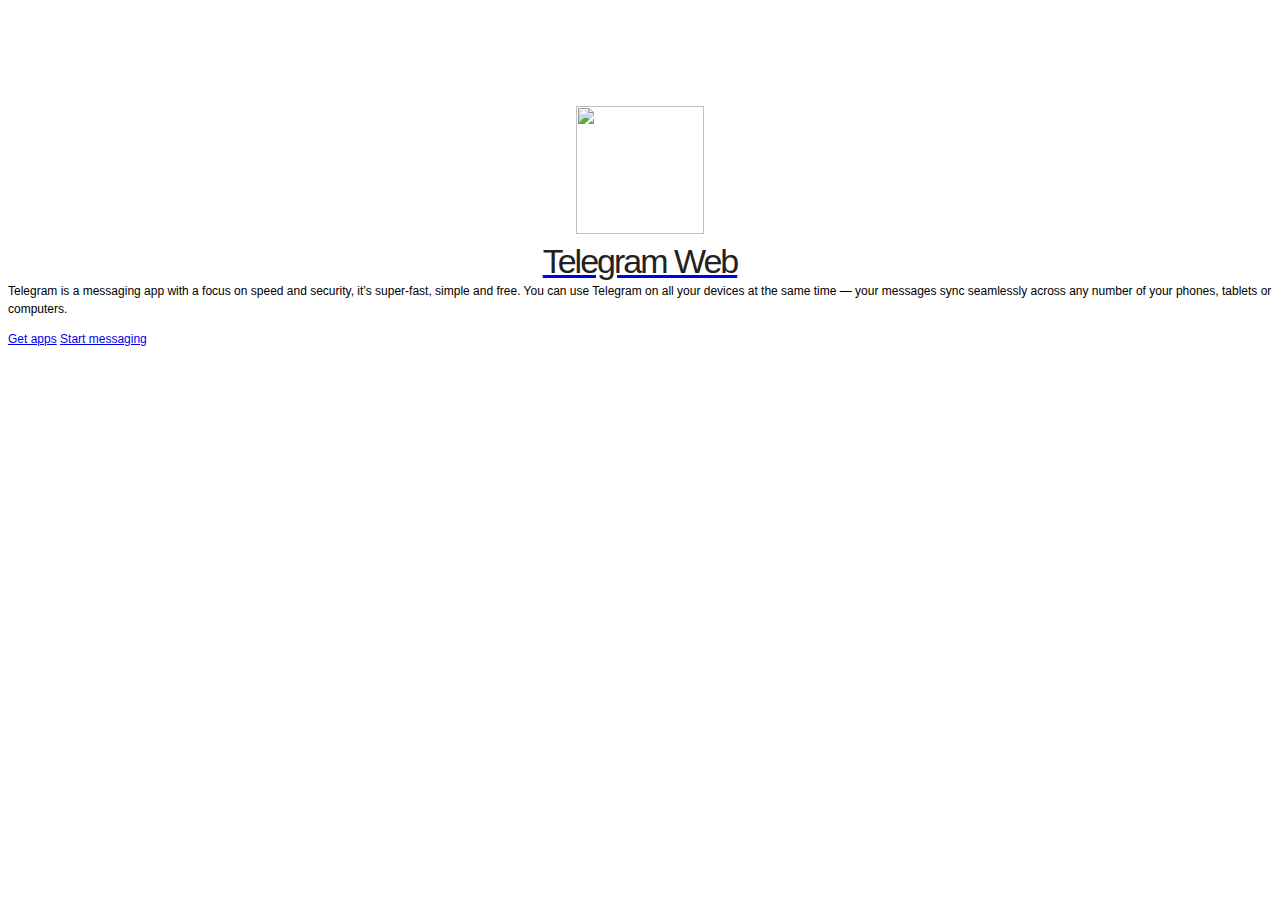
==== index.html @ 015591cd "initial" ====
<!doctype html>
<html class="no-js" lang="">
  <head>
    <meta charset="utf-8">
    <meta http-equiv="x-ua-compatible" content="ie=edge">
    <meta name="viewport" content="width=device-width, initial-scale=1">
    <title>Telegram Web</title>
    <meta name="description" content="Web client for Telegram messenger.">
    <meta name="keywords" content="telegram, telegram web, webogram">
    <meta name="viewport" content="width=device-width, initial-scale=1">
    <link rel="shortcut icon" href="/telegram.ico" type="image/x-icon" />
    <link rel="stylesheet" href="https://yastatic.net/bootstrap/3.3.1/css/bootstrap.min.css">
    <style>
      body {
        font: 12px/18px "Lucida Grande","Lucida Sans Unicode",Arial,Helvetica,Verdana,sans-serif;
      }
      .logo {
        font-size: 34px;
        color: #222;
        text-align: center;
        margin-top: 18px;
        margin-bottom: 6px;
        font-weight: normal;
        letter-spacing: -2px;
      }
      .img_logo {
        display: block;
        height: 128px;
        margin: 0 auto;
        width: 128px;
      }
      .main {
        margin-top: 80px;
        margin-bottom: 100px;
      }
    </style>

    <script async src="//pagead2.googlesyndication.com/pagead/js/adsbygoogle.js"></script>
    <script>
      (adsbygoogle = window.adsbygoogle || []).push({
        google_ad_client: "ca-pub-8793154185166476",
        enable_page_level_ads: true
      });
      (adsbygoogle=window.adsbygoogle||[]).requestNonPersonalizedAds=0;
    </script>

  </head>
  <body>
    <div class="container">
      <div class="row">
        <div class="col-md-6 col-md-offset-2 text-center">&nbsp;</div>
      </div>
      <div class="row main">
        <div class="col-md-4 col-md-offset-4 text-center">
          <a href="https://web.telegram.org">
            <img src="https://telegram.org/img/t_logo.png" class="img_logo">
            <h1 class="logo">Telegram Web</h1>
          </a>
          <p>Telegram is a messaging app with a focus on speed and security, it’s super-fast, simple and free. You can use Telegram on all your devices at the same time — your messages sync seamlessly across any number of your phones, tablets or computers.</p>
          <a class="btn btn-default" href="https://telegram.org/apps">Get apps</a> <a href="https://web.telegram.org" class="btn btn-primary">Start messaging</a>
        </div>
      </div>
    </div>
<!-- Yandex.Metrika counter -->
<script type="text/javascript" >
    (function (d, w, c) {
        (w[c] = w[c] || []).push(function() {
            try {
                w.yaCounter23986096 = new Ya.Metrika2({
                    id:23986096,
                    clickmap:true,
                    trackLinks:true,
                    accurateTrackBounce:true,
                    webvisor:true,
                    trackHash:true
                });
            } catch(e) { }
        });

        var n = d.getElementsByTagName("script")[0],
            s = d.createElement("script"),
            f = function () { n.parentNode.insertBefore(s, n); };
        s.type = "text/javascript";
        s.async = true;
        s.src = "https://mc.yandex.ru/metrika/tag.js";

        if (w.opera == "[object Opera]") {
            d.addEventListener("DOMContentLoaded", f, false);
        } else { f(); }
    })(document, window, "yandex_metrika_callbacks2");
</script>
<noscript><div><img src="https://mc.yandex.ru/watch/23986096" style="position:absolute; left:-9999px;" alt="" /></div></noscript>
<!-- /Yandex.Metrika counter -->

  </body>
</html>
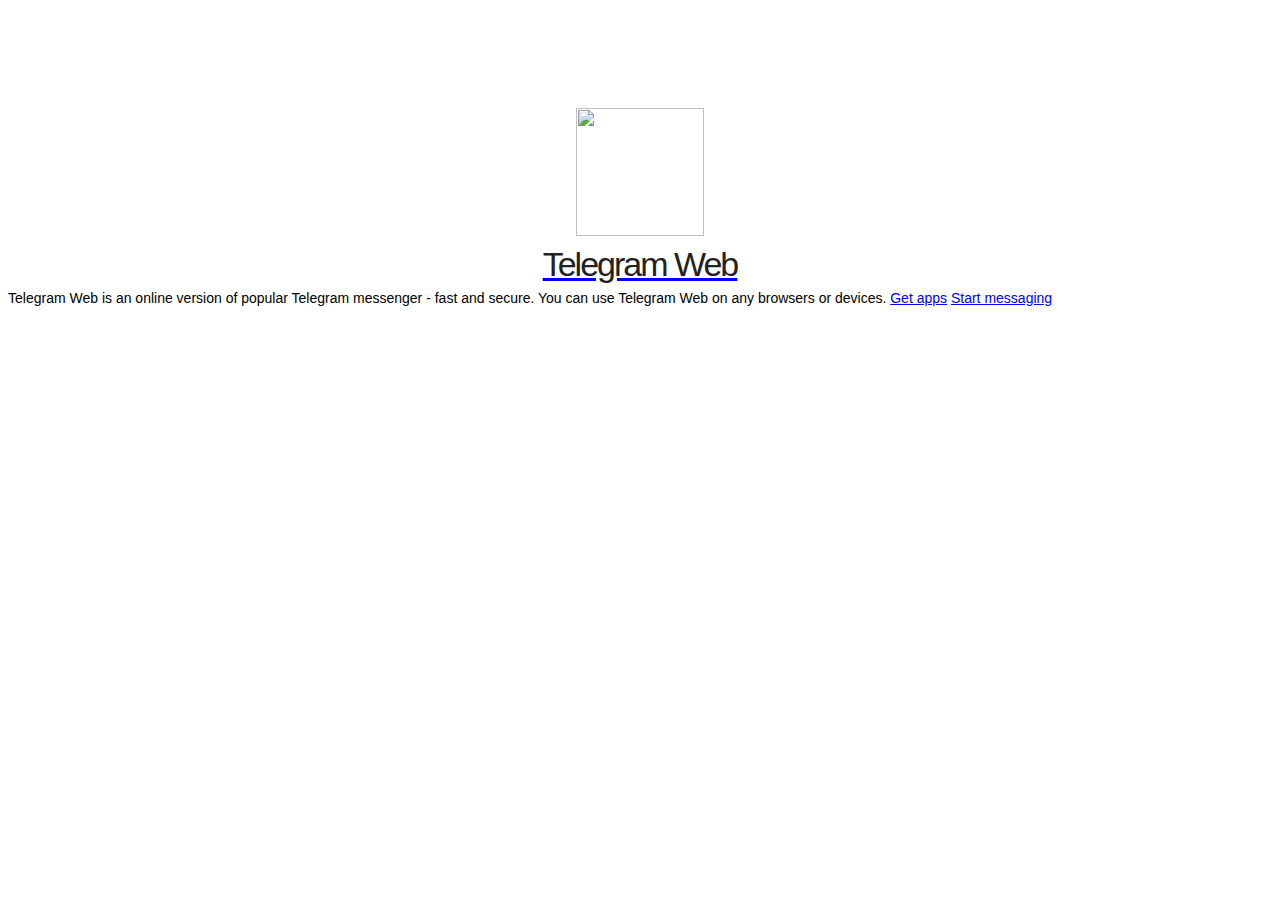
==== commit 84bc4143: "rephrase" ====
--- a/index.html
+++ b/index.html
@@ -8,11 +8,13 @@
     <meta name="description" content="Web client for Telegram messenger.">
     <meta name="keywords" content="telegram, telegram web, webogram">
     <meta name="viewport" content="width=device-width, initial-scale=1">
-    <link rel="shortcut icon" href="/telegram.ico" type="image/x-icon" />
+    <meta name="google-site-verification" content="_02LLOb-s0f0pSOAJLZxvOO87nP2Biuf32HgOQtpRUY" />
+    <meta name="yandex-verification" content="391465a163c9d6b8" />
+    <link rel="shortcut icon" href="/favicon.ico" type="image/x-icon" />
     <link rel="stylesheet" href="https://yastatic.net/bootstrap/3.3.1/css/bootstrap.min.css">
     <style>
       body {
-        font: 12px/18px "Lucida Grande","Lucida Sans Unicode",Arial,Helvetica,Verdana,sans-serif;
+        font: 14px/20px "Lucida Grande","Lucida Sans Unicode",Arial,Helvetica,Verdana,sans-serif;
       }
       .logo {
         font-size: 34px;
@@ -35,14 +37,8 @@
       }
     </style>
 
-    <script async src="//pagead2.googlesyndication.com/pagead/js/adsbygoogle.js"></script>
-    <script>
-      (adsbygoogle = window.adsbygoogle || []).push({
-        google_ad_client: "ca-pub-8793154185166476",
-        enable_page_level_ads: true
-      });
-      (adsbygoogle=window.adsbygoogle||[]).requestNonPersonalizedAds=0;
-    </script>
+    <script async src="https://pagead2.googlesyndication.com/pagead/js/adsbygoogle.js?client=ca-pub-7889193704439344"
+     crossorigin="anonymous"></script>
 
   </head>
   <body>
@@ -52,45 +48,24 @@
       </div>
       <div class="row main">
         <div class="col-md-4 col-md-offset-4 text-center">
-          <a href="https://web.telegram.org">
+          <a href="/z/">
             <img src="https://telegram.org/img/t_logo.png" class="img_logo">
             <h1 class="logo">Telegram Web</h1>
           </a>
-          <p>Telegram is a messaging app with a focus on speed and security, it’s super-fast, simple and free. You can use Telegram on all your devices at the same time — your messages sync seamlessly across any number of your phones, tablets or computers.</p>
-          <a class="btn btn-default" href="https://telegram.org/apps">Get apps</a> <a href="https://web.telegram.org" class="btn btn-primary">Start messaging</a>
+          <p>Telegram Web is an online version of popular Telegram messenger - fast and secure. You can use Telegram Web on any browsers or devices.
+          <a class="btn btn-default" href="https://telegram.org/apps">Get apps</a> <a href="/z/" class="btn btn-primary">Start messaging</a>
         </div>
       </div>
     </div>
-<!-- Yandex.Metrika counter -->
-<script type="text/javascript" >
-    (function (d, w, c) {
-        (w[c] = w[c] || []).push(function() {
-            try {
-                w.yaCounter23986096 = new Ya.Metrika2({
-                    id:23986096,
-                    clickmap:true,
-                    trackLinks:true,
-                    accurateTrackBounce:true,
-                    webvisor:true,
-                    trackHash:true
-                });
-            } catch(e) { }
-        });
+<!-- Global site tag (gtag.js) - Google Analytics -->
+<script async src="https://www.googletagmanager.com/gtag/js?id=UA-55011515-1"></script>
+<script>
+  window.dataLayer = window.dataLayer || [];
+  function gtag(){dataLayer.push(arguments);}
+  gtag('js', new Date());
 
-        var n = d.getElementsByTagName("script")[0],
-            s = d.createElement("script"),
-            f = function () { n.parentNode.insertBefore(s, n); };
-        s.type = "text/javascript";
-        s.async = true;
-        s.src = "https://mc.yandex.ru/metrika/tag.js";
-
-        if (w.opera == "[object Opera]") {
-            d.addEventListener("DOMContentLoaded", f, false);
-        } else { f(); }
-    })(document, window, "yandex_metrika_callbacks2");
+  gtag('config', 'UA-55011515-1');
 </script>
-<noscript><div><img src="https://mc.yandex.ru/watch/23986096" style="position:absolute; left:-9999px;" alt="" /></div></noscript>
-<!-- /Yandex.Metrika counter -->
 
   </body>
 </html>
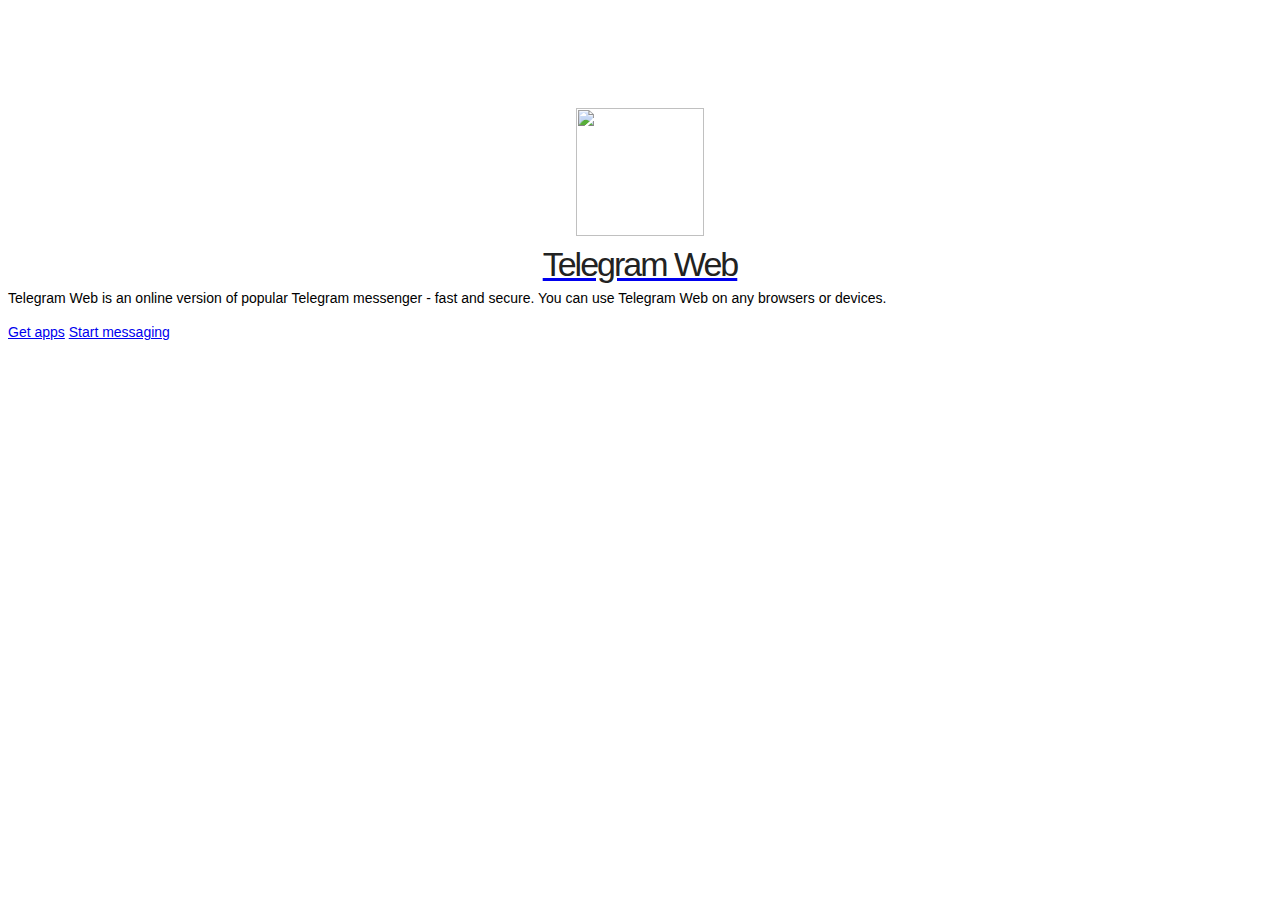
==== commit 19b9a4a0: "Update index.html" ====
--- a/index.html
+++ b/index.html
@@ -37,7 +37,7 @@
       }
     </style>
 
-    <script async src="https://pagead2.googlesyndication.com/pagead/js/adsbygoogle.js?client=ca-pub-7889193704439344"
+    <script async src="https://pagead2.googlesyndication.com/pagead/js/adsbygoogle.js?client=ca-pub-8793154185166476"
      crossorigin="anonymous"></script>
 
   </head>
@@ -52,20 +52,10 @@
             <img src="https://telegram.org/img/t_logo.png" class="img_logo">
             <h1 class="logo">Telegram Web</h1>
           </a>
-          <p>Telegram Web is an online version of popular Telegram messenger - fast and secure. You can use Telegram Web on any browsers or devices.
+          <p>Telegram Web is an online version of popular Telegram messenger - fast and secure. You can use Telegram Web on any browsers or devices.</p>
           <a class="btn btn-default" href="https://telegram.org/apps">Get apps</a> <a href="/z/" class="btn btn-primary">Start messaging</a>
         </div>
       </div>
     </div>
-<!-- Global site tag (gtag.js) - Google Analytics -->
-<script async src="https://www.googletagmanager.com/gtag/js?id=UA-55011515-1"></script>
-<script>
-  window.dataLayer = window.dataLayer || [];
-  function gtag(){dataLayer.push(arguments);}
-  gtag('js', new Date());
-
-  gtag('config', 'UA-55011515-1');
-</script>
-
   </body>
 </html>
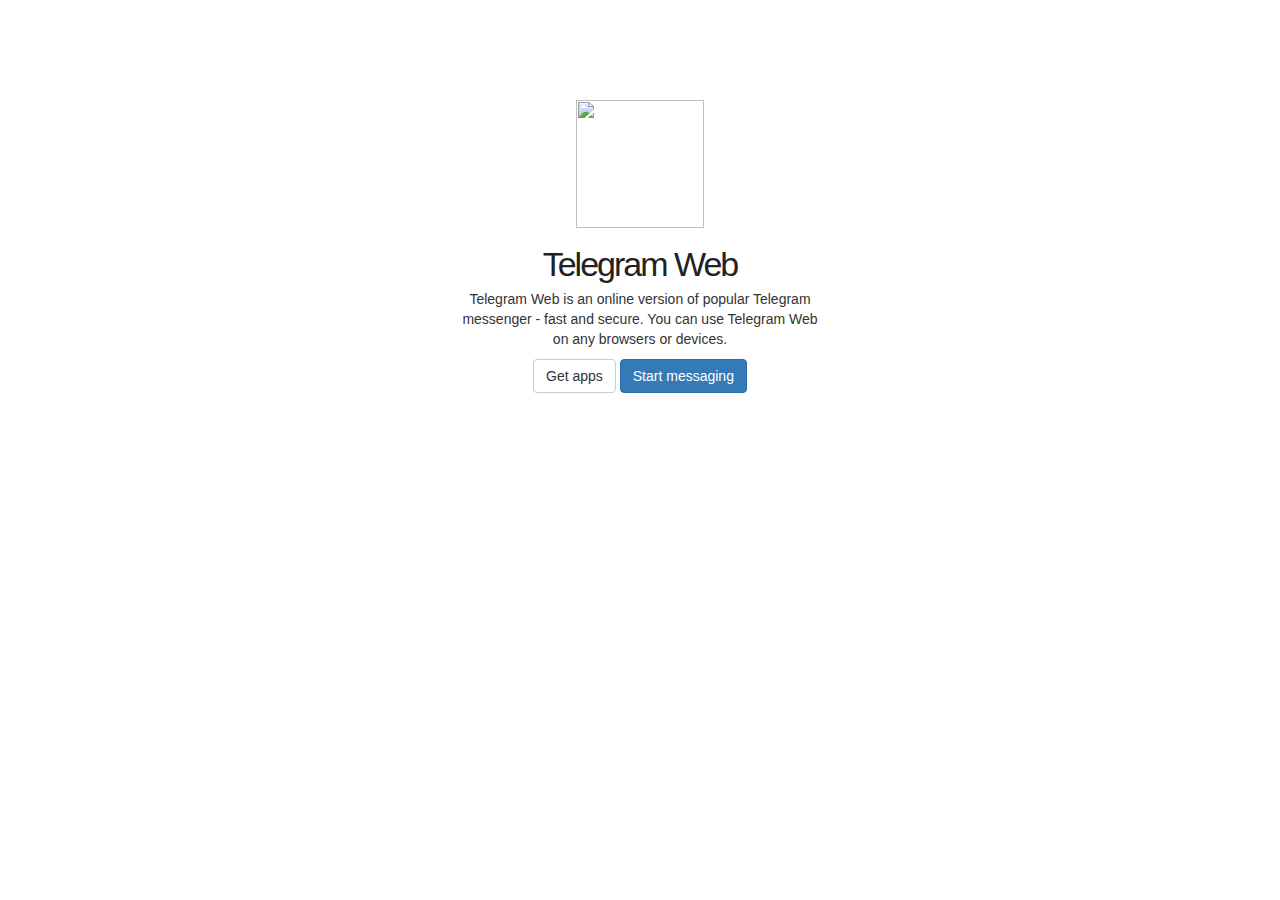
==== commit d0f07e22: "Update index.html" ====
--- a/index.html
+++ b/index.html
@@ -11,7 +11,7 @@
     <meta name="google-site-verification" content="_02LLOb-s0f0pSOAJLZxvOO87nP2Biuf32HgOQtpRUY" />
     <meta name="yandex-verification" content="391465a163c9d6b8" />
     <link rel="shortcut icon" href="/favicon.ico" type="image/x-icon" />
-    <link rel="stylesheet" href="https://yastatic.net/bootstrap/3.3.1/css/bootstrap.min.css">
+    <link rel="stylesheet" href="https://cdn.jsdelivr.net/npm/bootstrap@3.3.1/dist/css/bootstrap.min.css">
     <style>
       body {
         font: 14px/20px "Lucida Grande","Lucida Sans Unicode",Arial,Helvetica,Verdana,sans-serif;
@@ -37,9 +37,6 @@
       }
     </style>
 
-    <script async src="https://pagead2.googlesyndication.com/pagead/js/adsbygoogle.js?client=ca-pub-8793154185166476"
-     crossorigin="anonymous"></script>
-
   </head>
   <body>
     <div class="container">
@@ -57,5 +54,17 @@
         </div>
       </div>
     </div>
+    
+    <script async src="https://pagead2.googlesyndication.com/pagead/js/adsbygoogle.js?client=ca-pub-8793154185166476"
+     crossorigin="anonymous"></script>
+        <!-- Google tag (gtag.js) -->
+    <script async src="https://www.googletagmanager.com/gtag/js?id=UA-55011515-1"></script>
+    <script>
+      window.dataLayer = window.dataLayer || [];
+      function gtag(){dataLayer.push(arguments);}
+      gtag('js', new Date());
+
+      gtag('config', 'UA-55011515-1');
+    </script>
   </body>
 </html>
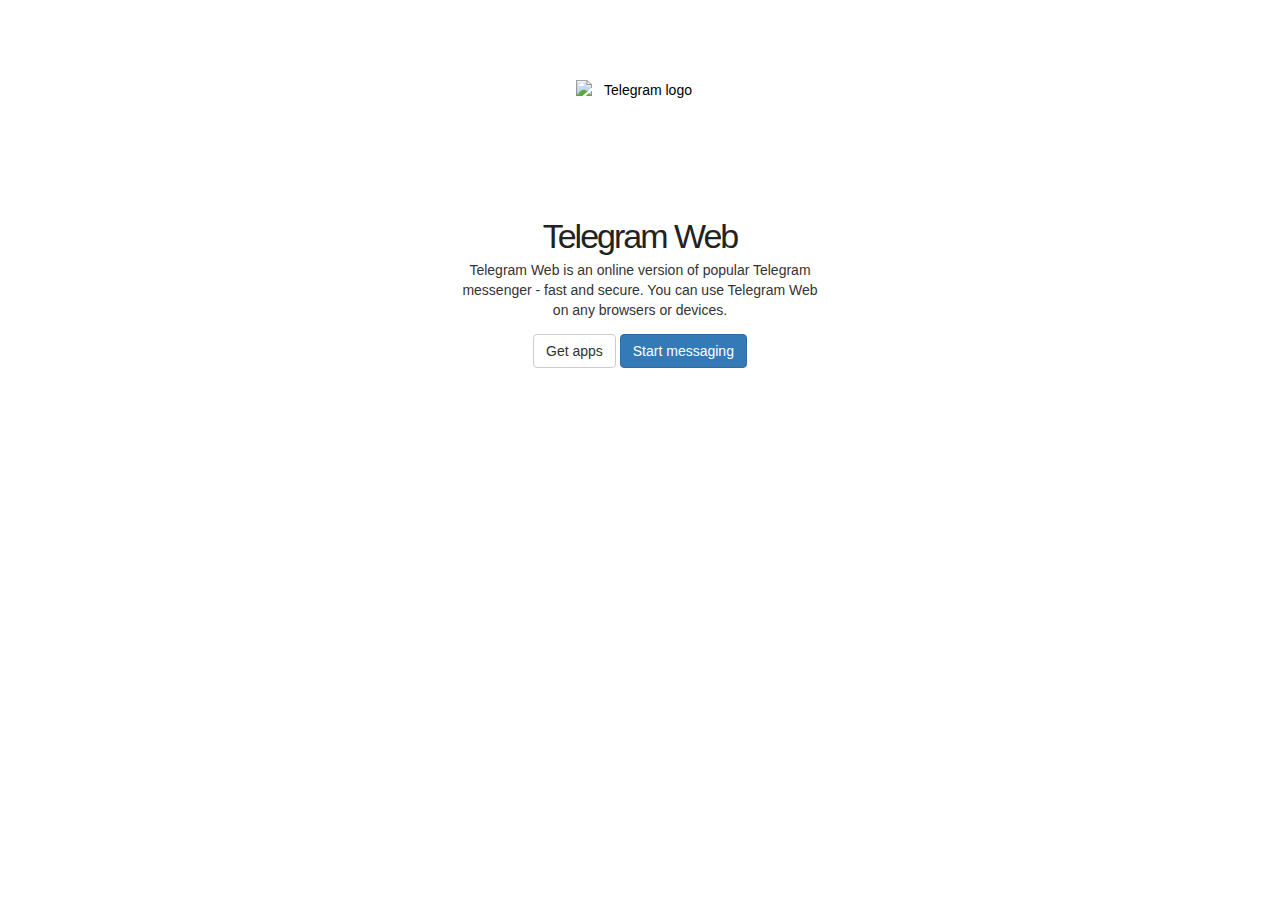
==== commit 2fe2734c: "Update to gtm" ====
--- a/index.html
+++ b/index.html
@@ -1,5 +1,5 @@
 <!doctype html>
-<html class="no-js" lang="">
+<html class="no-js" lang="en">
   <head>
     <meta charset="utf-8">
     <meta http-equiv="x-ua-compatible" content="ie=edge">
@@ -11,10 +11,18 @@
     <meta name="google-site-verification" content="_02LLOb-s0f0pSOAJLZxvOO87nP2Biuf32HgOQtpRUY" />
     <meta name="yandex-verification" content="391465a163c9d6b8" />
     <link rel="shortcut icon" href="/favicon.ico" type="image/x-icon" />
-    <link rel="stylesheet" href="https://cdn.jsdelivr.net/npm/bootstrap@3.3.1/dist/css/bootstrap.min.css">
+    <link rel="icon" type="image/svg+xml" href="./img/website_icon.svg?4">
+    <link rel="apple-touch-icon" sizes="180x180" href="./img/apple-touch-icon.png">
+    <link rel="icon" type="image/png" sizes="32x32" href="./img/favicon-32x32.png">
+    <link rel="icon" type="image/png" sizes="16x16" href="./img/favicon-16x16.png">
     <style>
+      * {
+        box-sizing: border-box;
+      }
       body {
         font: 14px/20px "Lucida Grande","Lucida Sans Unicode",Arial,Helvetica,Verdana,sans-serif;
+        text-align: center;
+        color: rgb(51, 51, 51);
       }
       .logo {
         font-size: 34px;
@@ -32,39 +40,100 @@
         width: 128px;
       }
       .main {
-        margin-top: 80px;
-        margin-bottom: 100px;
+        margin: 80px auto 100px auto;
+      }
+      .btn {
+        border-radius: 1px;
+      }
+      a {
+        text-decoration: none;
+        color: #000000;
+      }
+      a:hover {
+        text-decoration: underline;
+        color: #000000;
+      }
+      .btn {
+        display: inline-block;
+        padding: 6px 12px;
+        margin-bottom: 0;
+        font-size: 14px;
+        font-weight: 400;
+        line-height: 1.42857143;
+        text-align: center;
+        white-space: nowrap;
+        vertical-align: middle;
+        user-select: none;
+        background-image: none;
+        border: 1px solid transparent;
+        border-radius: 4px;
+        cursor: pointer;
+      }
+      .btn:focus,.btn:active:focus,.btn.active:focus,.btn.focus,.btn:active.focus,.btn.active.focus {
+          outline: thin dotted;
+          outline: 5px auto -webkit-focus-ring-color;
+          outline-offset: -2px
+      }
+      .btn:hover,.btn:focus,.btn.focus {
+          color: #333;
+          text-decoration: none
+      }
+      .btn-default {
+        color: #333;
+        background-color: #fff;
+        border-color: #ccc;
+      }
+      .btn-default:hover,.btn-default:focus,.btn-default.focus,.btn-default:active,.btn-default.active {
+        color: #333;
+        background-color: #e6e6e6;
+        border-color: #adadad;
+      }
+      .btn-primary {
+        color: #fff;
+        background-color: #337ab7;
+        border-color: #2e6da4;
+      }
+      .btn-primary:hover,.btn-primary:focus,.btn-primary.focus,.btn-primary:active,.btn-primary.active,.open>.dropdown-toggle.btn-primary {
+        color: #fff;
+        background-color: #286090;
+        border-color: #204d74
+      }
+      .col-md-4 {
+        padding-right: 15px;
+        padding-left: 15px;
+      }
+      @media (min-width: 992px) {
+        .main {
+          max-width: 400px;
+        }
       }
     </style>
 
   </head>
   <body>
     <div class="container">
-      <div class="row">
-        <div class="col-md-6 col-md-offset-2 text-center">&nbsp;</div>
-      </div>
       <div class="row main">
-        <div class="col-md-4 col-md-offset-4 text-center">
-          <a href="/z/">
-            <img src="https://telegram.org/img/t_logo.png" class="img_logo">
+        <div class="col-md-4">
+          <a class="ab" href="/a/" rel="nofollow">
+            <img src="./img/Logo.svg" class="img_logo" alt="Telegram logo">
             <h1 class="logo">Telegram Web</h1>
           </a>
           <p>Telegram Web is an online version of popular Telegram messenger - fast and secure. You can use Telegram Web on any browsers or devices.</p>
-          <a class="btn btn-default" href="https://telegram.org/apps">Get apps</a> <a href="/z/" class="btn btn-primary">Start messaging</a>
+          <a class="btn btn-default ab" href="https://telegram.org/apps">Get apps</a> <a href="/a/" class="btn btn-primary ab" rel="nofollow">Start messaging</a>
         </div>
       </div>
     </div>
     
     <script async src="https://pagead2.googlesyndication.com/pagead/js/adsbygoogle.js?client=ca-pub-8793154185166476"
      crossorigin="anonymous"></script>
-        <!-- Google tag (gtag.js) -->
-    <script async src="https://www.googletagmanager.com/gtag/js?id=UA-55011515-1"></script>
+    <!-- Google tag (gtag.js) -->
+    <script async src="https://www.googletagmanager.com/gtag/js?id=G-BS3E35BK44"></script>
     <script>
       window.dataLayer = window.dataLayer || [];
       function gtag(){dataLayer.push(arguments);}
       gtag('js', new Date());
 
-      gtag('config', 'UA-55011515-1');
+      gtag('config', 'G-BS3E35BK44');
     </script>
   </body>
 </html>
